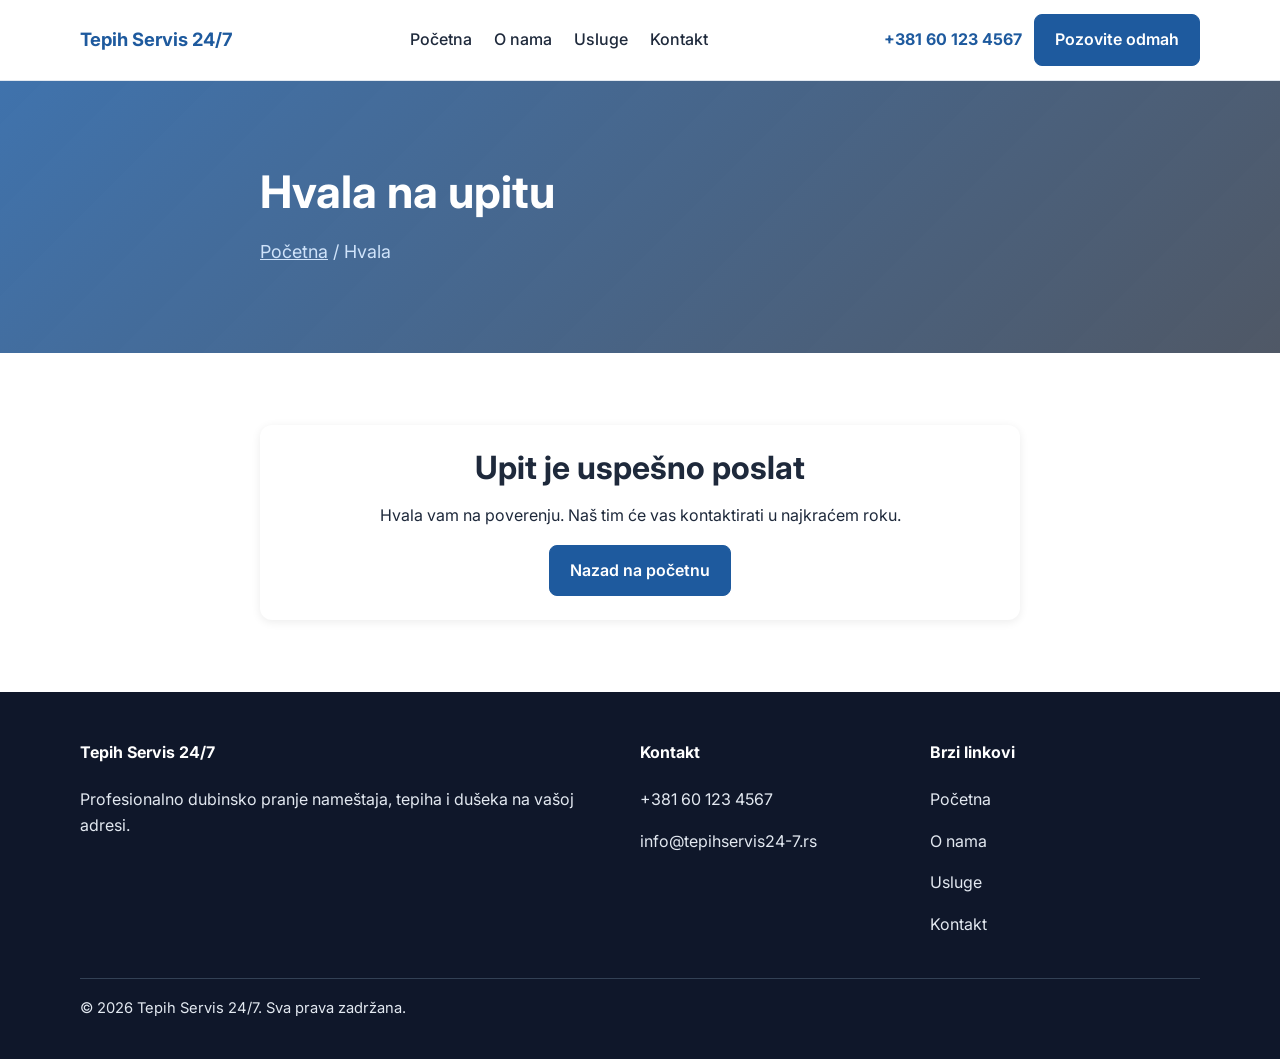
==== hvala.html @ 39813668 "Use dedicated thank-you page for form success flow Co-authored-by: botbrojdva-lab <295393997+botbroj" ====
<!-- hvala.html -->
<!DOCTYPE html>
<html lang="sr">
  <head>
    <meta charset="UTF-8" />
    <meta name="viewport" content="width=device-width, initial-scale=1.0" />
    <title>Tepih Servis 24/7 | Hvala</title>
    <link
      rel="stylesheet"
      href="https://fonts.googleapis.com/css2?family=Inter:wght@400;500;600;700&display=swap"
    />
    <link rel="stylesheet" href="css/style.css" />
    <script src="js/script.js" defer></script>
  </head>
  <body>
    <header class="site-header">
      <div class="container nav-wrap">
        <a class="brand" href="index.html">Tepih Servis 24/7</a>
        <button class="nav-toggle" data-nav-toggle aria-label="Otvori navigaciju" aria-expanded="false">
          ☰
        </button>
        <nav class="main-nav" data-main-nav>
          <a href="index.html">Početna</a>
          <a href="onama.html">O nama</a>
          <a href="usluge.html">Usluge</a>
          <a href="kontakt.html">Kontakt</a>
        </nav>
        <div class="header-right">
          <a class="header-phone" href="tel:+381601234567">+381 60 123 4567</a>
          <a class="btn btn-primary" href="tel:+381601234567">Pozovite odmah</a>
        </div>
      </div>
    </header>

    <main>
      <section class="hero hero-small">
        <div class="container hero-inner">
          <h1>Hvala na upitu</h1>
          <p class="breadcrumb"><a href="index.html">Početna</a> / Hvala</p>
        </div>
      </section>

      <section class="section">
        <div class="container card" style="max-width: 760px; margin: 0 auto; text-align: center;">
          <h2 class="section-title">Upit je uspešno poslat</h2>
          <p>Hvala vam na poverenju. Naš tim će vas kontaktirati u najkraćem roku.</p>
          <a class="btn btn-primary" href="index.html">Nazad na početnu</a>
        </div>
      </section>
    </main>

    <footer class="site-footer">
      <div class="container">
        <div class="footer-grid">
          <div>
            <h4>Tepih Servis 24/7</h4>
            <p>Profesionalno dubinsko pranje nameštaja, tepiha i dušeka na vašoj adresi.</p>
          </div>
          <div>
            <h4>Kontakt</h4>
            <p><a href="tel:+381601234567">+381 60 123 4567</a></p>
            <p><a href="mailto:info@tepihservis24-7.rs">info@tepihservis24-7.rs</a></p>
          </div>
          <div>
            <h4>Brzi linkovi</h4>
            <p><a href="index.html">Početna</a></p>
            <p><a href="onama.html">O nama</a></p>
            <p><a href="usluge.html">Usluge</a></p>
            <p><a href="kontakt.html">Kontakt</a></p>
          </div>
        </div>
        <p class="copyright">© 2026 Tepih Servis 24/7. Sva prava zadržana.</p>
      </div>
    </footer>

    <a class="floating-call" href="tel:+381601234567" aria-label="Pozovite Tepih Servis 24/7">
      <svg viewBox="0 0 24 24" fill="none" stroke="currentColor" stroke-width="2">
        <path d="M22 16.9v3a2 2 0 0 1-2.18 2 19.8 19.8 0 0 1-8.63-3.07 19.5 19.5 0 0 1-6-6A19.8 19.8 0 0 1 2.1 4.1 2 2 0 0 1 4.09 2h3a2 2 0 0 1 2 1.72c.12.9.34 1.78.65 2.62a2 2 0 0 1-.45 2.11L8 9.73a16 16 0 0 0 6.27 6.27l1.28-1.29a2 2 0 0 1 2.11-.45c.84.31 1.72.53 2.62.65A2 2 0 0 1 22 16.9z" />
      </svg>
      Pozovite
    </a>
  </body>
</html>
---- css/style.css ----
/* css/style.css */
:root {
  --primary: #1e5a9e;
  --text-dark: #1e293b;
  --accent: #f97316;
  --light-blue: #eaf2fb;
  --light-blue-strong: #cfe3fa;
  --light-gray: #f4f6f8;
  --white: #ffffff;
  --shadow: 0 2px 10px rgba(0, 0, 0, 0.08);
  --radius-card: 12px;
  --radius-btn: 8px;
}

* {
  box-sizing: border-box;
}

body {
  margin: 0;
  font-family: 'Inter', sans-serif;
  color: var(--text-dark);
  background-color: var(--white);
  line-height: 1.6;
}

img {
  max-width: 100%;
  display: block;
}

a {
  color: inherit;
  text-decoration: none;
}

.container {
  width: min(1120px, 92%);
  margin: 0 auto;
}

.section {
  padding: 72px 0;
}

.section-title {
  margin: 0 0 14px;
  font-size: clamp(1.8rem, 2.5vw, 2.4rem);
  line-height: 1.2;
}

.section-subtitle {
  margin: 0 auto 36px;
  max-width: 760px;
  color: #475569;
}

.bg-light {
  background-color: var(--light-gray);
}

.bg-blue {
  background-color: var(--light-blue);
}

.site-header {
  position: sticky;
  top: 0;
  z-index: 30;
  background: rgba(255, 255, 255, 0.98);
  border-bottom: 1px solid #e2e8f0;
}

.nav-wrap {
  display: flex;
  align-items: center;
  justify-content: space-between;
  gap: 14px;
  padding: 14px 0;
}

.brand {
  color: var(--primary);
  font-weight: 700;
  font-size: 1.15rem;
  white-space: nowrap;
}

.main-nav {
  display: flex;
  align-items: center;
  gap: 22px;
}

.main-nav a {
  font-weight: 500;
}

.header-right {
  display: flex;
  align-items: center;
  gap: 12px;
}

.header-phone {
  color: var(--primary);
  font-weight: 700;
  white-space: nowrap;
}

.nav-toggle {
  display: none;
  background: transparent;
  border: 1px solid #cbd5e1;
  color: var(--primary);
  border-radius: 8px;
  padding: 8px;
}

.btn {
  display: inline-flex;
  align-items: center;
  justify-content: center;
  gap: 8px;
  padding: 12px 20px;
  border-radius: var(--radius-btn);
  border: 1px solid transparent;
  font-weight: 600;
  transition: all 0.2s ease;
  cursor: pointer;
}

.btn-primary {
  background: var(--primary);
  color: var(--white);
  border-color: var(--primary);
}

.btn-primary:hover {
  background: #184c85;
}

.btn-outline {
  background: transparent;
  color: var(--white);
  border-color: var(--white);
}

.btn-outline:hover {
  background: rgba(255, 255, 255, 0.15);
}

.btn-outline-blue {
  color: var(--primary);
  border-color: var(--primary);
  background: var(--white);
}

.btn-accent {
  background: var(--accent);
  color: var(--white);
  border-color: var(--accent);
}

a:focus-visible,
button:focus-visible,
input:focus-visible,
select:focus-visible,
textarea:focus-visible {
  outline: 3px solid #93c5fd;
  outline-offset: 2px;
}

.hero {
  color: var(--white);
  padding: 110px 0 90px;
  background-size: cover;
  background-position: center;
}

.hero-home {
  background-image: linear-gradient(135deg, rgba(30, 90, 158, 0.85), rgba(30, 41, 59, 0.75)),
    url('https://picsum.photos/1600/800?random=1');
}

.hero-inner {
  max-width: 760px;
}

.hero h1,
.hero h2 {
  margin: 0 0 20px;
  font-size: clamp(2rem, 3.5vw, 3.2rem);
  line-height: 1.15;
}

.hero p {
  margin: 0 0 30px;
  color: var(--light-blue-strong);
  font-size: 1.12rem;
}

.hero-actions {
  display: flex;
  gap: 14px;
  flex-wrap: wrap;
}

.hero-small {
  padding: 86px 0 56px;
  background-image: linear-gradient(135deg, rgba(30, 90, 158, 0.85), rgba(30, 41, 59, 0.78)),
    url('https://picsum.photos/1600/650?random=2');
}

.breadcrumb {
  color: #dbeafe;
  font-size: 0.95rem;
}

.breadcrumb a {
  text-decoration: underline;
}

.grid {
  display: grid;
  gap: 22px;
}

.grid-4 {
  grid-template-columns: repeat(4, minmax(0, 1fr));
}

.grid-3 {
  grid-template-columns: repeat(3, minmax(0, 1fr));
}

.card {
  background: var(--white);
  border-radius: var(--radius-card);
  box-shadow: var(--shadow);
  padding: 24px;
}

.card h3,
.card h4 {
  margin: 14px 0 10px;
}

.icon-circle {
  width: 52px;
  height: 52px;
  border-radius: 999px;
  background: var(--light-blue-strong);
  display: inline-flex;
  align-items: center;
  justify-content: center;
}

.icon {
  width: 28px;
  height: 28px;
  color: var(--primary);
}

.steps {
  display: grid;
  grid-template-columns: repeat(4, minmax(0, 1fr));
  gap: 18px;
  position: relative;
}

.steps::before {
  content: '';
  position: absolute;
  top: 30px;
  left: 12%;
  right: 12%;
  height: 2px;
  background: #bfdbfe;
  z-index: 0;
}

.step {
  position: relative;
  z-index: 1;
  text-align: center;
}

.step-number {
  width: 62px;
  height: 62px;
  border-radius: 50%;
  background: var(--primary);
  color: var(--white);
  display: inline-flex;
  align-items: center;
  justify-content: center;
  font-size: 1.3rem;
  font-weight: 700;
  margin-bottom: 14px;
}

.gallery-pair {
  display: grid;
  grid-template-columns: 1fr 1fr;
  gap: 12px;
}

.gallery-item {
  position: relative;
  border-radius: 12px;
  overflow: hidden;
  box-shadow: var(--shadow);
}

.gallery-item img {
  height: 220px;
  width: 100%;
  object-fit: cover;
}

.before img {
  filter: grayscale(20%) brightness(0.9);
}

.badge {
  position: absolute;
  top: 10px;
  left: 10px;
  background: rgba(15, 23, 42, 0.78);
  color: var(--white);
  border-radius: 999px;
  padding: 4px 10px;
  font-size: 0.78rem;
  font-weight: 600;
}

.stars {
  color: #f5b301;
  letter-spacing: 2px;
  margin-bottom: 8px;
}

blockquote {
  margin: 0;
  font-style: italic;
}

.cta-band {
  background: var(--primary);
  color: var(--white);
  text-align: center;
}

.cta-band p {
  color: var(--light-blue-strong);
  max-width: 760px;
  margin: 0 auto 24px;
}

.cta-simple {
  background: var(--primary);
  color: var(--white);
  text-align: center;
}

.split {
  display: grid;
  grid-template-columns: repeat(2, minmax(0, 1fr));
  gap: 28px;
  align-items: center;
}

.rounded-image {
  border-radius: 12px;
  box-shadow: var(--shadow);
}

.service-detail {
  display: grid;
  grid-template-columns: auto 1fr;
  gap: 16px;
  align-items: flex-start;
}

.service-detail ul {
  margin: 8px 0 6px;
  padding-left: 18px;
}

.price-line {
  color: var(--primary);
  font-weight: 700;
}

.pricing-wrap {
  overflow-x: auto;
}

.pricing-table {
  width: 100%;
  border-collapse: collapse;
  background: var(--white);
  border-radius: 12px;
  overflow: hidden;
  box-shadow: var(--shadow);
}

.pricing-table th,
.pricing-table td {
  padding: 14px 16px;
  text-align: left;
  border-bottom: 1px solid #e2e8f0;
}

.pricing-table th {
  background: var(--primary);
  color: var(--white);
}

.pricing-table tr:nth-child(even) td {
  background: #f8fafc;
}

.pricing-table td:last-child,
.pricing-table th:last-child {
  text-align: right;
}

.faq-list {
  display: grid;
  gap: 12px;
}

.faq-item {
  background: var(--white);
  border-radius: 12px;
  box-shadow: var(--shadow);
  overflow: hidden;
}

.faq-question {
  width: 100%;
  background: var(--white);
  color: var(--text-dark);
  border: 0;
  font-size: 1rem;
  font-family: inherit;
  font-weight: 600;
  text-align: left;
  padding: 16px 18px;
  cursor: pointer;
}

.faq-answer {
  max-height: 0;
  overflow: hidden;
  transition: max-height 0.3s ease;
}

.faq-answer p {
  margin: 0;
  padding: 0 18px 16px;
}

.faq-item.is-open .faq-answer {
  max-height: var(--faq-max-height, 600px);
}

.form-card {
  background: var(--white);
  border-radius: 12px;
  box-shadow: var(--shadow);
  padding: 24px;
}

.form-grid {
  display: grid;
  gap: 14px;
}

label {
  display: block;
  margin-bottom: 6px;
  font-weight: 600;
}

input,
select,
textarea {
  width: 100%;
  border: 1px solid #cbd5e1;
  border-radius: 8px;
  padding: 11px 12px;
  font: inherit;
}

textarea {
  min-height: 120px;
  resize: vertical;
}

.contact-info {
  display: grid;
  gap: 14px;
}

.contact-item {
  display: grid;
  grid-template-columns: auto 1fr;
  gap: 10px;
  align-items: flex-start;
}

.coverage-list {
  padding-left: 22px;
}

.coverage-list li::marker {
  color: var(--primary);
}

.map-box,
.map-frame {
  border-radius: 12px;
  overflow: hidden;
  box-shadow: var(--shadow);
  border: 1px solid #dbeafe;
}

.map-box img {
  width: 100%;
  height: 100%;
  object-fit: cover;
}

.map-placeholder {
  width: 100%;
  height: 100%;
  background: linear-gradient(135deg, #dbeafe, #bfdbfe);
  display: grid;
  place-items: center;
  text-align: center;
  font-weight: 600;
  color: var(--primary);
  padding: 24px;
}

.map-frame iframe {
  width: 100%;
  height: 100%;
  border: 0;
}

.map-aspect {
  aspect-ratio: 16 / 9;
}

.site-footer {
  background: #0f172a;
  color: #e2e8f0;
  padding: 48px 0 24px;
}

.footer-grid {
  display: grid;
  grid-template-columns: 2fr 1fr 1fr;
  gap: 20px;
}

.footer-grid h4 {
  color: var(--white);
  margin-top: 0;
}

.copyright {
  border-top: 1px solid #334155;
  margin-top: 24px;
  padding-top: 18px;
  font-size: 0.92rem;
}

.floating-call {
  position: fixed;
  left: 0;
  right: 0;
  bottom: 0;
  background: var(--primary);
  color: var(--white);
  display: none;
  align-items: center;
  justify-content: center;
  gap: 8px;
  padding: 12px 16px;
  font-weight: 700;
  z-index: 50;
}

.floating-call svg {
  width: 20px;
  height: 20px;
}

@media (max-width: 1024px) {
  .grid-4 {
    grid-template-columns: repeat(2, minmax(0, 1fr));
  }

  .grid-3 {
    grid-template-columns: repeat(2, minmax(0, 1fr));
  }

  .steps {
    grid-template-columns: repeat(2, minmax(0, 1fr));
  }

  .steps::before {
    display: none;
  }

  .footer-grid {
    grid-template-columns: 1fr 1fr;
  }
}

@media (max-width: 767px) {
  .section {
    padding: 54px 0;
  }

  .nav-wrap {
    flex-wrap: wrap;
  }

  .nav-toggle {
    display: inline-flex;
    margin-left: auto;
  }

  .main-nav {
    width: 100%;
    display: none;
    flex-direction: column;
    align-items: flex-start;
    padding-top: 8px;
  }

  .main-nav.is-open {
    display: flex;
  }

  .header-right {
    width: 100%;
    justify-content: space-between;
  }

  .hero {
    padding: 90px 0 72px;
  }

  .grid-4,
  .grid-3,
  .split,
  .steps,
  .gallery-pair,
  .footer-grid {
    grid-template-columns: 1fr;
  }

  .pricing-table,
  .pricing-table thead,
  .pricing-table tbody,
  .pricing-table tr,
  .pricing-table th,
  .pricing-table td {
    display: block;
    width: 100%;
  }

  .pricing-table thead {
    display: none;
  }

  .pricing-table tr {
    margin-bottom: 14px;
    border-radius: 12px;
    box-shadow: var(--shadow);
    overflow: hidden;
  }

  .pricing-table td {
    text-align: left !important;
    border-bottom: 1px solid #e2e8f0;
    background: var(--white) !important;
    position: relative;
    padding-left: 44%;
    min-height: 52px;
  }

  .pricing-table td::before {
    content: attr(data-label);
    position: absolute;
    left: 16px;
    top: 50%;
    transform: translateY(-50%);
    font-weight: 700;
    color: var(--text-dark);
  }

  .floating-call {
    display: inline-flex;
  }

  body {
    padding-bottom: 58px;
  }
}
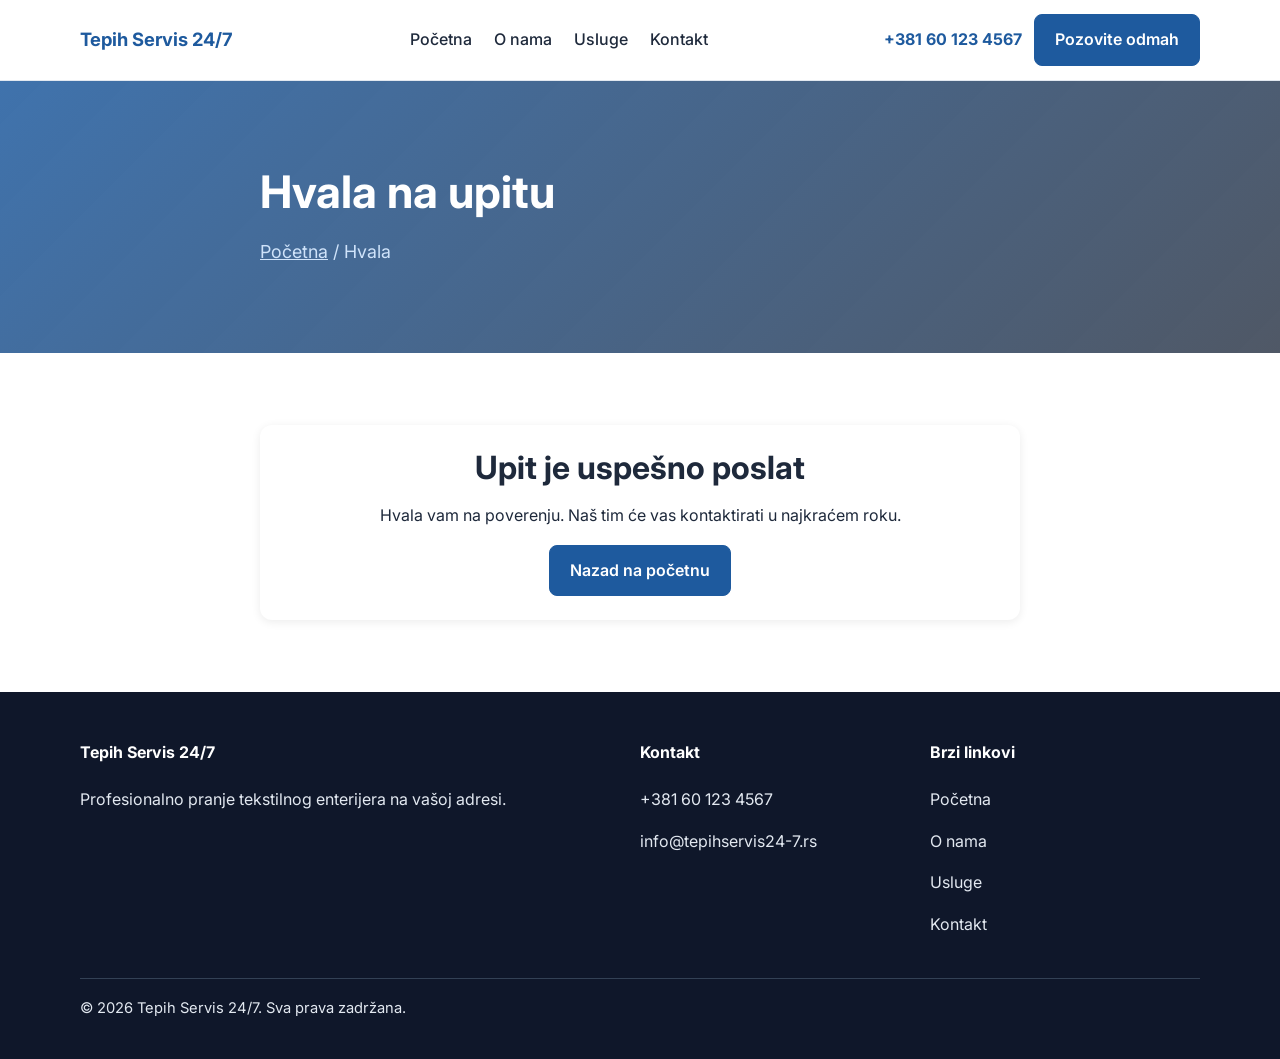
==== commit 26081948: "Update site copy for textile interior positioning and SEO meta Co-authored-by: botbrojdva-lab <29539" ====
--- a/hvala.html
+++ b/hvala.html
@@ -4,6 +4,10 @@
   <head>
     <meta charset="UTF-8" />
     <meta name="viewport" content="width=device-width, initial-scale=1.0" />
+    <meta
+      name="description"
+      content="Profesionalno pranje tekstilnog enterijera na vašoj adresi. Peremo tepihe, nameštaj, dušeke, stolice i jastuke. Brzo sušenje, ekološka sredstva, dolazak u zakazano vreme."
+    />
     <title>Tepih Servis 24/7 | Hvala</title>
     <link
       rel="stylesheet"
@@ -54,7 +58,7 @@
         <div class="footer-grid">
           <div>
             <h4>Tepih Servis 24/7</h4>
-            <p>Profesionalno dubinsko pranje nameštaja, tepiha i dušeka na vašoj adresi.</p>
+            <p>Profesionalno pranje tekstilnog enterijera na vašoj adresi.</p>
           </div>
           <div>
             <h4>Kontakt</h4>
